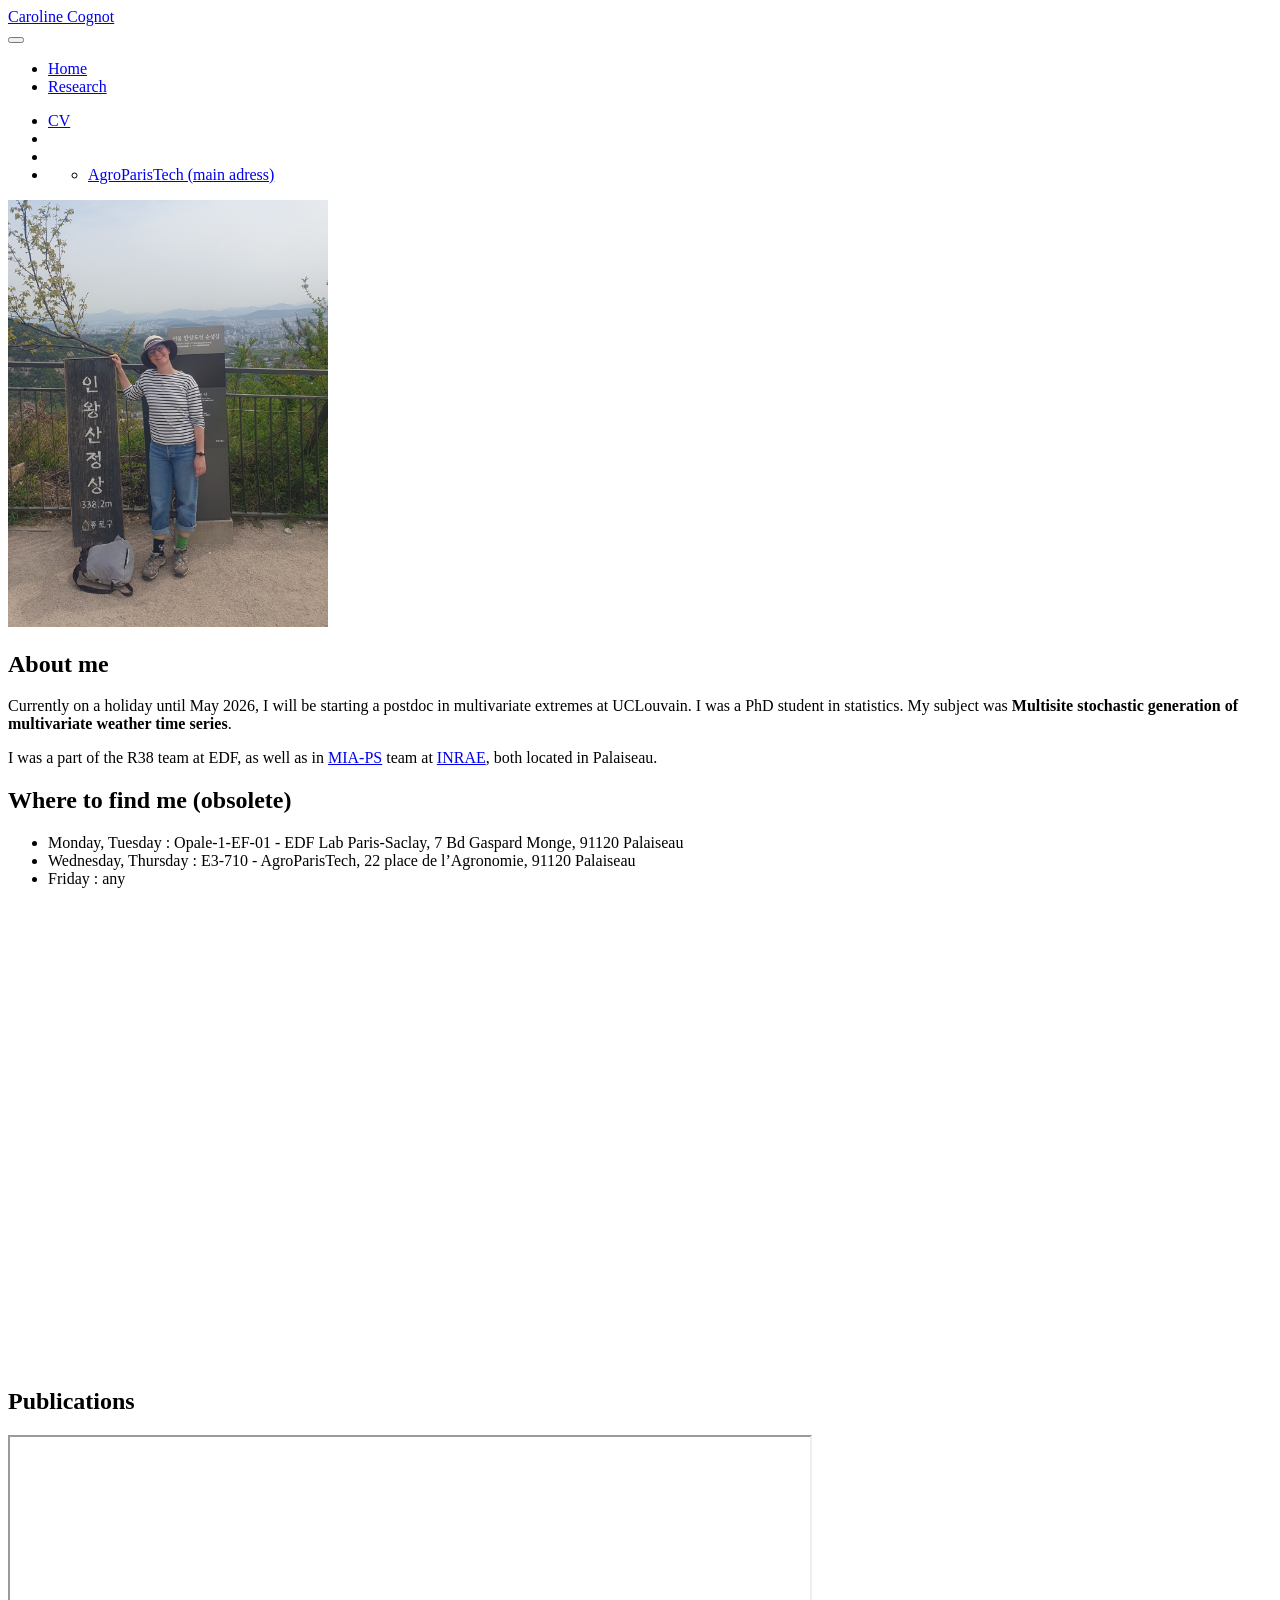
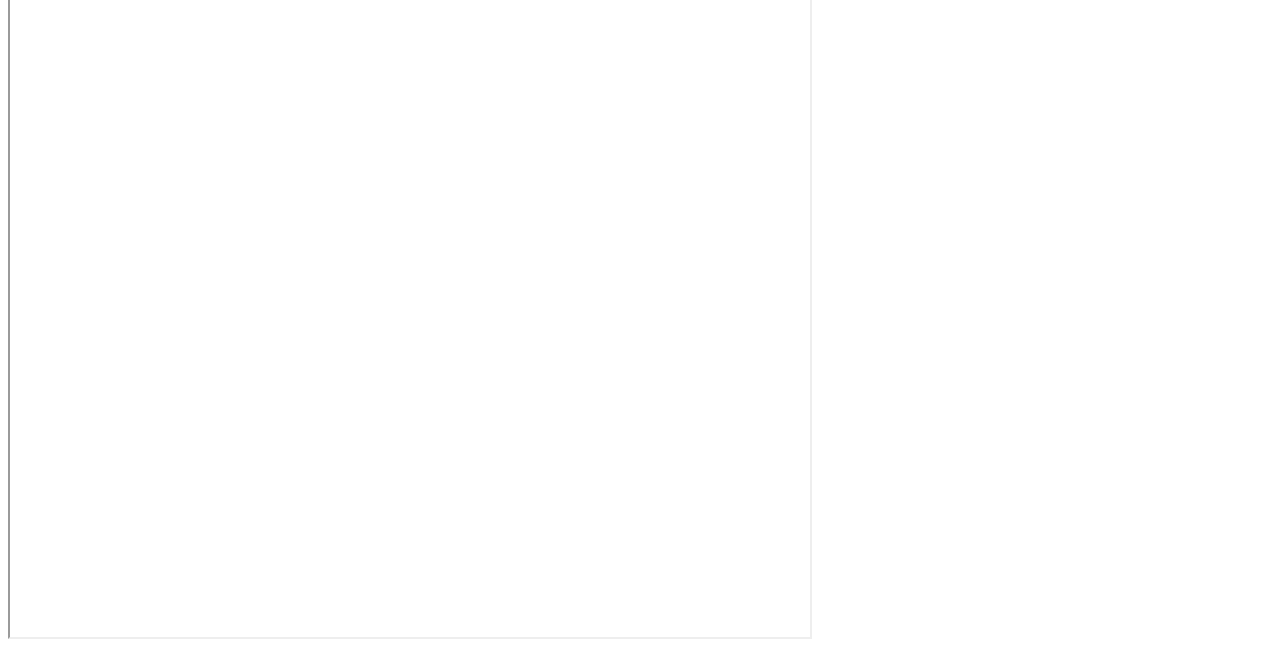
==== docs/index.html @ b088df70 "modif" ====
<!DOCTYPE html>
<html xmlns="http://www.w3.org/1999/xhtml" lang="en" xml:lang="en"><head>

<meta charset="utf-8">
<meta name="generator" content="quarto-1.7.33">
<meta name="google-site-verification" content="lfUF6rqq2snodnu4dtNjj6enfT_br6kmfORNQqDY_h0" />

<meta name="viewport" content="width=device-width, initial-scale=1.0, user-scalable=yes">


<title>Caroline Cognot</title>
<style>
code{white-space: pre-wrap;}
span.smallcaps{font-variant: small-caps;}
div.columns{display: flex; gap: min(4vw, 1.5em);}
div.column{flex: auto; overflow-x: auto;}
div.hanging-indent{margin-left: 1.5em; text-indent: -1.5em;}
ul.task-list{list-style: none;}
ul.task-list li input[type="checkbox"] {
  width: 0.8em;
  margin: 0 0.8em 0.2em -1em; /* quarto-specific, see https://github.com/quarto-dev/quarto-cli/issues/4556 */ 
  vertical-align: middle;
}
</style>


<script src="site_libs/quarto-nav/quarto-nav.js"></script>
<script src="site_libs/quarto-nav/headroom.min.js"></script>
<script src="site_libs/clipboard/clipboard.min.js"></script>
<script src="site_libs/quarto-search/autocomplete.umd.js"></script>
<script src="site_libs/quarto-search/fuse.min.js"></script>
<script src="site_libs/quarto-search/quarto-search.js"></script>
<meta name="quarto:offset" content="./">
<link href="./assets/chicken_1.png" rel="icon" type="image/png">
<script src="site_libs/quarto-html/quarto.js" type="module"></script>
<script src="site_libs/quarto-html/tabsets/tabsets.js" type="module"></script>
<script src="site_libs/quarto-html/popper.min.js"></script>
<script src="site_libs/quarto-html/tippy.umd.min.js"></script>
<link href="site_libs/quarto-html/tippy.css" rel="stylesheet">
<link href="site_libs/quarto-html/quarto-syntax-highlighting-ea385d0e468b0dd5ea5bf0780b1290d9.css" rel="stylesheet" id="quarto-text-highlighting-styles">
<script src="site_libs/bootstrap/bootstrap.min.js"></script>
<link href="site_libs/bootstrap/bootstrap-icons.css" rel="stylesheet">
<link href="site_libs/bootstrap/bootstrap-58fa197ab505d263d99105a7e13822ed.min.css" rel="stylesheet" append-hash="true" id="quarto-bootstrap" data-mode="light">
<script id="quarto-search-options" type="application/json">{
  "location": "navbar",
  "copy-button": false,
  "collapse-after": 3,
  "panel-placement": "end",
  "type": "overlay",
  "limit": 50,
  "keyboard-shortcut": [
    "f",
    "/",
    "s"
  ],
  "show-item-context": false,
  "language": {
    "search-no-results-text": "No results",
    "search-matching-documents-text": "matching documents",
    "search-copy-link-title": "Copy link to search",
    "search-hide-matches-text": "Hide additional matches",
    "search-more-match-text": "more match in this document",
    "search-more-matches-text": "more matches in this document",
    "search-clear-button-title": "Clear",
    "search-text-placeholder": "",
    "search-detached-cancel-button-title": "Cancel",
    "search-submit-button-title": "Submit",
    "search-label": "Search"
  }
}</script>
<link href="site_libs/htmltools-fill-0.5.8.1/fill.css" rel="stylesheet">
<script src="site_libs/htmlwidgets-1.6.4/htmlwidgets.js"></script>
<script src="site_libs/jquery-3.6.0/jquery-3.6.0.min.js"></script>
<link href="site_libs/leaflet-1.3.1/leaflet.css" rel="stylesheet">
<script src="site_libs/leaflet-1.3.1/leaflet.js"></script>
<link href="site_libs/leafletfix-1.0.0/leafletfix.css" rel="stylesheet">
<script src="site_libs/proj4-2.6.2/proj4.min.js"></script>
<script src="site_libs/Proj4Leaflet-1.0.1/proj4leaflet.js"></script>
<link href="site_libs/rstudio_leaflet-1.3.1/rstudio_leaflet.css" rel="stylesheet">
<script src="site_libs/leaflet-binding-2.2.2/leaflet.js"></script>


</head>

<body class="nav-fixed fullcontent quarto-light">

<div id="quarto-search-results"></div>
  <header id="quarto-header" class="headroom fixed-top">
    <nav class="navbar navbar-expand-lg " data-bs-theme="dark">
      <div class="navbar-container container-fluid">
      <div class="navbar-brand-container mx-auto">
    <a class="navbar-brand" href="./index.html">
    <span class="navbar-title">Caroline Cognot</span>
    </a>
  </div>
            <div id="quarto-search" class="" title="Search"></div>
          <button class="navbar-toggler" type="button" data-bs-toggle="collapse" data-bs-target="#navbarCollapse" aria-controls="navbarCollapse" role="menu" aria-expanded="false" aria-label="Toggle navigation" onclick="if (window.quartoToggleHeadroom) { window.quartoToggleHeadroom(); }">
  <span class="navbar-toggler-icon"></span>
</button>
          <div class="collapse navbar-collapse" id="navbarCollapse">
            <ul class="navbar-nav navbar-nav-scroll me-auto">
  <li class="nav-item">
    <a class="nav-link active" href="./index.html" aria-current="page"> 
<span class="menu-text">Home</span></a>
  </li>  
  <li class="nav-item">
    <a class="nav-link" href="./blog.html"> 
<span class="menu-text">Research</span></a>
  </li>  
</ul>
            <ul class="navbar-nav navbar-nav-scroll ms-auto">
  <li class="nav-item">
    <a class="nav-link" href="./assets/CV_fev26.pdf" target="_blank"> <i class="bi bi-file-earmark-pdf" role="img">
</i> 
<span class="menu-text">CV</span></a>
  </li>  
  <li class="nav-item compact">
    <a class="nav-link" href="https://github.com/caroline-cognot" target="_blank"> <i class="bi bi-github" role="img">
</i> 
<span class="menu-text"></span></a>
  </li>  
  <li class="nav-item compact">
    <a class="nav-link" href="https://www.linkedin.com/in/caroline-cognot-591969196/" target="_blank"> <i class="bi bi-linkedin" role="img">
</i> 
<span class="menu-text"></span></a>
  </li>  
  <li class="nav-item dropdown ">
    <a class="nav-link dropdown-toggle" href="#" id="nav-menu-bi-envelope" role="link" data-bs-toggle="dropdown" aria-expanded="false">
      <i class="bi bi-envelope" role="img">
</i> 
 <span class="menu-text"></span>
    </a>
    <ul class="dropdown-menu dropdown-menu-end" aria-labelledby="nav-menu-bi-envelope">    
        <li>
    <a class="dropdown-item" href="mailto:caroline.cognot@agroparistech.fr">
 <span class="dropdown-text">AgroParisTech (main adress)</span></a>
  </li>  
    </ul>
  </li>
</ul>
          </div> <!-- /navcollapse -->
            <div class="quarto-navbar-tools">
</div>
      </div> <!-- /container-fluid -->
    </nav>
</header>
<!-- content -->
<div id="quarto-content" class="quarto-container page-columns page-rows-contents page-layout-article page-navbar">
<!-- sidebar -->
<!-- margin-sidebar -->
    
<!-- main -->
<div class="quarto-about-marquee">
  <div class="about-image-container">
    <img src="images/picturecaroline.jpg" class="about-image
  rectangle " style="width: 20em;">
  </div>
  <div class="about-contents">
    <header id="title-block-header" class="quarto-title-block"></header> <main class="content" id="quarto-document-content">
<section id="about-me" class="level2">
<h2 data-anchor-id="about-me">About me</h2>
<p>Currently on a holiday until May 2026, I will be starting a postdoc in multivariate extremes at UCLouvain. I was a PhD student in statistics. My subject was <strong>Multisite stochastic generation of multivariate weather time series</strong>.</p>
<p>I was a part of the R38 team at EDF, as well as in <a href="https://mia-ps.inrae.fr/">MIA-PS</a> team at <a href="https://www.inrae.fr/en">INRAE</a>, both located in Palaiseau.</p>
</section>
<section id="where-to-find-me-obsolete" class="level2">
<h2 data-anchor-id="where-to-find-me-obsolete">Where to find me (obsolete)</h2>
<ul>
<li>Monday, Tuesday : Opale-1-EF-01 - EDF Lab Paris-Saclay, 7 Bd Gaspard Monge, 91120 Palaiseau</li>
<li>Wednesday, Thursday : E3-710 - AgroParisTech, 22 place de l’Agronomie, 91120 Palaiseau</li>
<li>Friday : any</li>
</ul>
<div class="cell">
<div class="cell-output-display">
<div class="leaflet html-widget html-fill-item" id="htmlwidget-157e7f850404b2695aa1" style="width:100%;height:464px;"></div>
<script type="application/json" data-for="htmlwidget-157e7f850404b2695aa1">{"x":{"options":{"crs":{"crsClass":"L.CRS.EPSG3857","code":null,"proj4def":null,"projectedBounds":null,"options":{}}},"calls":[{"method":"addTiles","args":["https://{s}.tile.openstreetmap.org/{z}/{x}/{y}.png",null,null,{"minZoom":0,"maxZoom":18,"tileSize":256,"subdomains":"abc","errorTileUrl":"","tms":false,"noWrap":false,"zoomOffset":0,"zoomReverse":false,"opacity":1,"zIndex":1,"detectRetina":false,"attribution":"&copy; <a href=\"https://openstreetmap.org/copyright/\">OpenStreetMap<\/a>,  <a href=\"https://opendatacommons.org/licenses/odbl/\">ODbL<\/a>"}]},{"method":"addMarkers","args":[[48.715108,48.717186],[2.193015,2.197009],null,null,null,{"interactive":true,"draggable":false,"keyboard":true,"title":"","alt":"","zIndexOffset":0,"opacity":1,"riseOnHover":false,"riseOffset":250},null,null,null,null,null,{"interactive":false,"permanent":false,"direction":"auto","opacity":1,"offset":[0,0],"textsize":"10px","textOnly":false,"className":"","sticky":true},null]}],"limits":{"lat":[48.715108,48.717186],"lng":[2.193015,2.197009]}},"evals":[],"jsHooks":[]}</script>
</div>
</div>
</section>
<section id="publications" class="level2">
<h2 data-anchor-id="publications">Publications</h2>
<p><iframe width="800" height="800" name="iframe-field_my_publications-572" id="iframe-field_my_publications-572" title="Publications" allow="accelerometer;autoplay;camera;encrypted-media;geolocation;gyroscope;microphone;payment;picture-in-picture" src="https://haltools.archives-ouvertes.fr/Public/afficheRequetePubli.php?auteur_exp=Caroline%2C+Cognot&amp;CB_auteur=oui&amp;CB_titre=oui&amp;CB_identifiant=oui&amp;CB_article=oui&amp;CB_DOI=oui&amp;CB_pubmedId=oui&amp;CB_resume=oui&amp;CB_Resume_court=oui&amp;CB_typdoc=oui&amp;CB_audience=oui&amp;langue=Anglais&amp;tri_exp=annee_publi&amp;tri_exp2=typdoc&amp;tri_exp3=date_publi&amp;ordre_aff=TA&amp;CB_rubriqueDiv=oui&amp;Fen=Aff&amp;css=https://mia-ps.inrae.fr/sites/default/files/documents/publications/css/VisuRubriqueEncadre.css"> Your browser does not support iframes, but you can visit <a href="https://haltools.archives-ouvertes.fr/Public/afficheRequetePubli.php?auteur_exp=Caroline%2C+Cognot&amp;CB_auteur=oui&amp;CB_titre=oui&amp;CB_identifiant=oui&amp;CB_article=oui&amp;CB_DOI=oui&amp;CB_pubmedId=oui&amp;CB_resume=oui&amp;CB_Resume_court=oui&amp;CB_typdoc=oui&amp;CB_audience=oui&amp;langue=Anglais&amp;tri_exp=annee_publi&amp;tri_exp2=typdoc&amp;tri_exp3=date_publi&amp;ordre_aff=TA&amp;CB_rubriqueDiv=oui&amp;Fen=Aff&amp;css=https://mia-ps.inrae.fr/sites/default/files/documents/publications/css/VisuRubriqueEncadre.css">Publications</a> </iframe></p>


</section>
</main> 
  </div>
</div>
 <!-- /main -->
<script id="quarto-html-after-body" type="application/javascript">
  window.document.addEventListener("DOMContentLoaded", function (event) {
    const isCodeAnnotation = (el) => {
      for (const clz of el.classList) {
        if (clz.startsWith('code-annotation-')) {                     
          return true;
        }
      }
      return false;
    }
    const onCopySuccess = function(e) {
      // button target
      const button = e.trigger;
      // don't keep focus
      button.blur();
      // flash "checked"
      button.classList.add('code-copy-button-checked');
      var currentTitle = button.getAttribute("title");
      button.setAttribute("title", "Copied!");
      let tooltip;
      if (window.bootstrap) {
        button.setAttribute("data-bs-toggle", "tooltip");
        button.setAttribute("data-bs-placement", "left");
        button.setAttribute("data-bs-title", "Copied!");
        tooltip = new bootstrap.Tooltip(button, 
          { trigger: "manual", 
            customClass: "code-copy-button-tooltip",
            offset: [0, -8]});
        tooltip.show();    
      }
      setTimeout(function() {
        if (tooltip) {
          tooltip.hide();
          button.removeAttribute("data-bs-title");
          button.removeAttribute("data-bs-toggle");
          button.removeAttribute("data-bs-placement");
        }
        button.setAttribute("title", currentTitle);
        button.classList.remove('code-copy-button-checked');
      }, 1000);
      // clear code selection
      e.clearSelection();
    }
    const getTextToCopy = function(trigger) {
        const codeEl = trigger.previousElementSibling.cloneNode(true);
        for (const childEl of codeEl.children) {
          if (isCodeAnnotation(childEl)) {
            childEl.remove();
          }
        }
        return codeEl.innerText;
    }
    const clipboard = new window.ClipboardJS('.code-copy-button:not([data-in-quarto-modal])', {
      text: getTextToCopy
    });
    clipboard.on('success', onCopySuccess);
    if (window.document.getElementById('quarto-embedded-source-code-modal')) {
      const clipboardModal = new window.ClipboardJS('.code-copy-button[data-in-quarto-modal]', {
        text: getTextToCopy,
        container: window.document.getElementById('quarto-embedded-source-code-modal')
      });
      clipboardModal.on('success', onCopySuccess);
    }
      var localhostRegex = new RegExp(/^(?:http|https):\/\/localhost\:?[0-9]*\//);
      var mailtoRegex = new RegExp(/^mailto:/);
        var filterRegex = new RegExp('/' + window.location.host + '/');
      var isInternal = (href) => {
          return filterRegex.test(href) || localhostRegex.test(href) || mailtoRegex.test(href);
      }
      // Inspect non-navigation links and adorn them if external
     var links = window.document.querySelectorAll('a[href]:not(.nav-link):not(.navbar-brand):not(.toc-action):not(.sidebar-link):not(.sidebar-item-toggle):not(.pagination-link):not(.no-external):not([aria-hidden]):not(.dropdown-item):not(.quarto-navigation-tool):not(.about-link)');
      for (var i=0; i<links.length; i++) {
        const link = links[i];
        if (!isInternal(link.href)) {
          // undo the damage that might have been done by quarto-nav.js in the case of
          // links that we want to consider external
          if (link.dataset.originalHref !== undefined) {
            link.href = link.dataset.originalHref;
          }
        }
      }
    function tippyHover(el, contentFn, onTriggerFn, onUntriggerFn) {
      const config = {
        allowHTML: true,
        maxWidth: 500,
        delay: 100,
        arrow: false,
        appendTo: function(el) {
            return el.parentElement;
        },
        interactive: true,
        interactiveBorder: 10,
        theme: 'quarto',
        placement: 'bottom-start',
      };
      if (contentFn) {
        config.content = contentFn;
      }
      if (onTriggerFn) {
        config.onTrigger = onTriggerFn;
      }
      if (onUntriggerFn) {
        config.onUntrigger = onUntriggerFn;
      }
      window.tippy(el, config); 
    }
    const noterefs = window.document.querySelectorAll('a[role="doc-noteref"]');
    for (var i=0; i<noterefs.length; i++) {
      const ref = noterefs[i];
      tippyHover(ref, function() {
        // use id or data attribute instead here
        let href = ref.getAttribute('data-footnote-href') || ref.getAttribute('href');
        try { href = new URL(href).hash; } catch {}
        const id = href.replace(/^#\/?/, "");
        const note = window.document.getElementById(id);
        if (note) {
          return note.innerHTML;
        } else {
          return "";
        }
      });
    }
    const xrefs = window.document.querySelectorAll('a.quarto-xref');
    const processXRef = (id, note) => {
      // Strip column container classes
      const stripColumnClz = (el) => {
        el.classList.remove("page-full", "page-columns");
        if (el.children) {
          for (const child of el.children) {
            stripColumnClz(child);
          }
        }
      }
      stripColumnClz(note)
      if (id === null || id.startsWith('sec-')) {
        // Special case sections, only their first couple elements
        const container = document.createElement("div");
        if (note.children && note.children.length > 2) {
          container.appendChild(note.children[0].cloneNode(true));
          for (let i = 1; i < note.children.length; i++) {
            const child = note.children[i];
            if (child.tagName === "P" && child.innerText === "") {
              continue;
            } else {
              container.appendChild(child.cloneNode(true));
              break;
            }
          }
          if (window.Quarto?.typesetMath) {
            window.Quarto.typesetMath(container);
          }
          return container.innerHTML
        } else {
          if (window.Quarto?.typesetMath) {
            window.Quarto.typesetMath(note);
          }
          return note.innerHTML;
        }
      } else {
        // Remove any anchor links if they are present
        const anchorLink = note.querySelector('a.anchorjs-link');
        if (anchorLink) {
          anchorLink.remove();
        }
        if (window.Quarto?.typesetMath) {
          window.Quarto.typesetMath(note);
        }
        if (note.classList.contains("callout")) {
          return note.outerHTML;
        } else {
          return note.innerHTML;
        }
      }
    }
    for (var i=0; i<xrefs.length; i++) {
      const xref = xrefs[i];
      tippyHover(xref, undefined, function(instance) {
        instance.disable();
        let url = xref.getAttribute('href');
        let hash = undefined; 
        if (url.startsWith('#')) {
          hash = url;
        } else {
          try { hash = new URL(url).hash; } catch {}
        }
        if (hash) {
          const id = hash.replace(/^#\/?/, "");
          const note = window.document.getElementById(id);
          if (note !== null) {
            try {
              const html = processXRef(id, note.cloneNode(true));
              instance.setContent(html);
            } finally {
              instance.enable();
              instance.show();
            }
          } else {
            // See if we can fetch this
            fetch(url.split('#')[0])
            .then(res => res.text())
            .then(html => {
              const parser = new DOMParser();
              const htmlDoc = parser.parseFromString(html, "text/html");
              const note = htmlDoc.getElementById(id);
              if (note !== null) {
                const html = processXRef(id, note);
                instance.setContent(html);
              } 
            }).finally(() => {
              instance.enable();
              instance.show();
            });
          }
        } else {
          // See if we can fetch a full url (with no hash to target)
          // This is a special case and we should probably do some content thinning / targeting
          fetch(url)
          .then(res => res.text())
          .then(html => {
            const parser = new DOMParser();
            const htmlDoc = parser.parseFromString(html, "text/html");
            const note = htmlDoc.querySelector('main.content');
            if (note !== null) {
              // This should only happen for chapter cross references
              // (since there is no id in the URL)
              // remove the first header
              if (note.children.length > 0 && note.children[0].tagName === "HEADER") {
                note.children[0].remove();
              }
              const html = processXRef(null, note);
              instance.setContent(html);
            } 
          }).finally(() => {
            instance.enable();
            instance.show();
          });
        }
      }, function(instance) {
      });
    }
        let selectedAnnoteEl;
        const selectorForAnnotation = ( cell, annotation) => {
          let cellAttr = 'data-code-cell="' + cell + '"';
          let lineAttr = 'data-code-annotation="' +  annotation + '"';
          const selector = 'span[' + cellAttr + '][' + lineAttr + ']';
          return selector;
        }
        const selectCodeLines = (annoteEl) => {
          const doc = window.document;
          const targetCell = annoteEl.getAttribute("data-target-cell");
          const targetAnnotation = annoteEl.getAttribute("data-target-annotation");
          const annoteSpan = window.document.querySelector(selectorForAnnotation(targetCell, targetAnnotation));
          const lines = annoteSpan.getAttribute("data-code-lines").split(",");
          const lineIds = lines.map((line) => {
            return targetCell + "-" + line;
          })
          let top = null;
          let height = null;
          let parent = null;
          if (lineIds.length > 0) {
              //compute the position of the single el (top and bottom and make a div)
              const el = window.document.getElementById(lineIds[0]);
              top = el.offsetTop;
              height = el.offsetHeight;
              parent = el.parentElement.parentElement;
            if (lineIds.length > 1) {
              const lastEl = window.document.getElementById(lineIds[lineIds.length - 1]);
              const bottom = lastEl.offsetTop + lastEl.offsetHeight;
              height = bottom - top;
            }
            if (top !== null && height !== null && parent !== null) {
              // cook up a div (if necessary) and position it 
              let div = window.document.getElementById("code-annotation-line-highlight");
              if (div === null) {
                div = window.document.createElement("div");
                div.setAttribute("id", "code-annotation-line-highlight");
                div.style.position = 'absolute';
                parent.appendChild(div);
              }
              div.style.top = top - 2 + "px";
              div.style.height = height + 4 + "px";
              div.style.left = 0;
              let gutterDiv = window.document.getElementById("code-annotation-line-highlight-gutter");
              if (gutterDiv === null) {
                gutterDiv = window.document.createElement("div");
                gutterDiv.setAttribute("id", "code-annotation-line-highlight-gutter");
                gutterDiv.style.position = 'absolute';
                const codeCell = window.document.getElementById(targetCell);
                const gutter = codeCell.querySelector('.code-annotation-gutter');
                gutter.appendChild(gutterDiv);
              }
              gutterDiv.style.top = top - 2 + "px";
              gutterDiv.style.height = height + 4 + "px";
            }
            selectedAnnoteEl = annoteEl;
          }
        };
        const unselectCodeLines = () => {
          const elementsIds = ["code-annotation-line-highlight", "code-annotation-line-highlight-gutter"];
          elementsIds.forEach((elId) => {
            const div = window.document.getElementById(elId);
            if (div) {
              div.remove();
            }
          });
          selectedAnnoteEl = undefined;
        };
          // Handle positioning of the toggle
      window.addEventListener(
        "resize",
        throttle(() => {
          elRect = undefined;
          if (selectedAnnoteEl) {
            selectCodeLines(selectedAnnoteEl);
          }
        }, 10)
      );
      function throttle(fn, ms) {
      let throttle = false;
      let timer;
        return (...args) => {
          if(!throttle) { // first call gets through
              fn.apply(this, args);
              throttle = true;
          } else { // all the others get throttled
              if(timer) clearTimeout(timer); // cancel #2
              timer = setTimeout(() => {
                fn.apply(this, args);
                timer = throttle = false;
              }, ms);
          }
        };
      }
        // Attach click handler to the DT
        const annoteDls = window.document.querySelectorAll('dt[data-target-cell]');
        for (const annoteDlNode of annoteDls) {
          annoteDlNode.addEventListener('click', (event) => {
            const clickedEl = event.target;
            if (clickedEl !== selectedAnnoteEl) {
              unselectCodeLines();
              const activeEl = window.document.querySelector('dt[data-target-cell].code-annotation-active');
              if (activeEl) {
                activeEl.classList.remove('code-annotation-active');
              }
              selectCodeLines(clickedEl);
              clickedEl.classList.add('code-annotation-active');
            } else {
              // Unselect the line
              unselectCodeLines();
              clickedEl.classList.remove('code-annotation-active');
            }
          });
        }
    const findCites = (el) => {
      const parentEl = el.parentElement;
      if (parentEl) {
        const cites = parentEl.dataset.cites;
        if (cites) {
          return {
            el,
            cites: cites.split(' ')
          };
        } else {
          return findCites(el.parentElement)
        }
      } else {
        return undefined;
      }
    };
    var bibliorefs = window.document.querySelectorAll('a[role="doc-biblioref"]');
    for (var i=0; i<bibliorefs.length; i++) {
      const ref = bibliorefs[i];
      const citeInfo = findCites(ref);
      if (citeInfo) {
        tippyHover(citeInfo.el, function() {
          var popup = window.document.createElement('div');
          citeInfo.cites.forEach(function(cite) {
            var citeDiv = window.document.createElement('div');
            citeDiv.classList.add('hanging-indent');
            citeDiv.classList.add('csl-entry');
            var biblioDiv = window.document.getElementById('ref-' + cite);
            if (biblioDiv) {
              citeDiv.innerHTML = biblioDiv.innerHTML;
            }
            popup.appendChild(citeDiv);
          });
          return popup.innerHTML;
        });
      }
    }
  });
  </script>
</div> <!-- /content -->




</body></html>
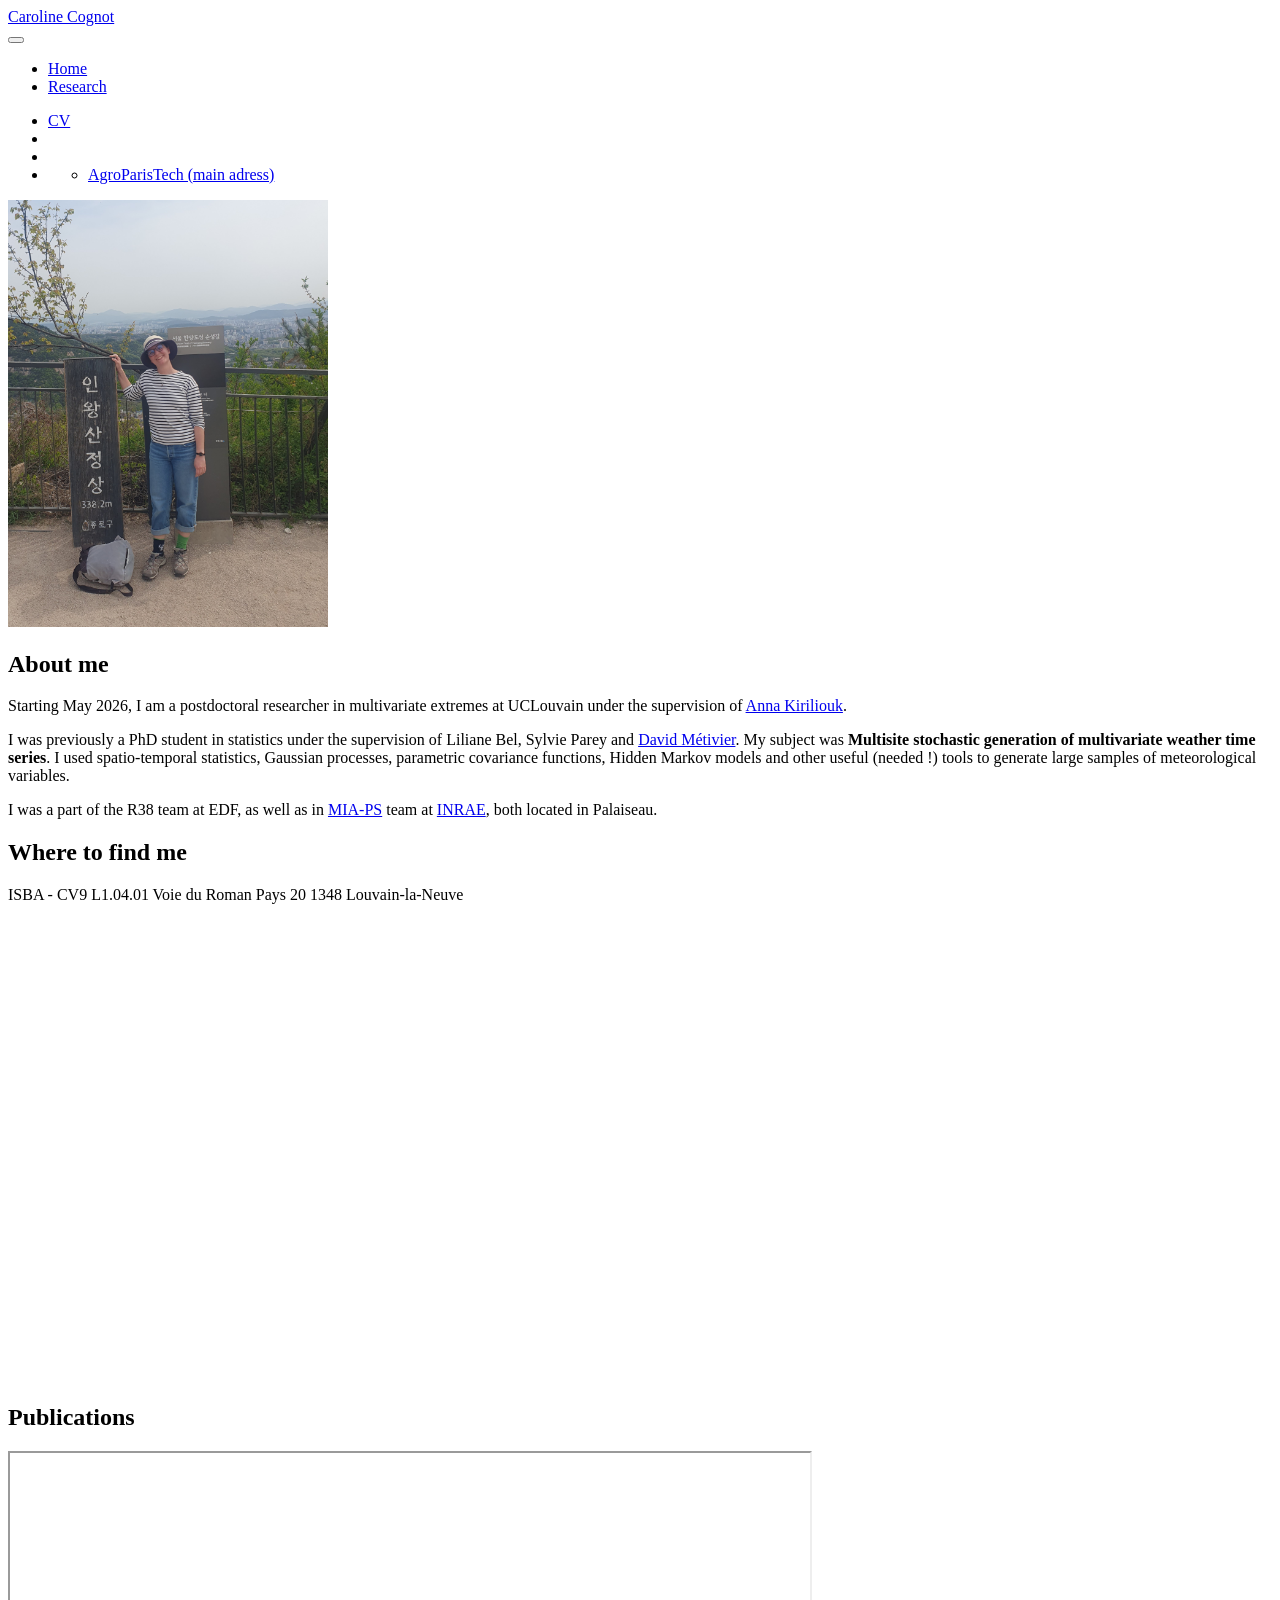
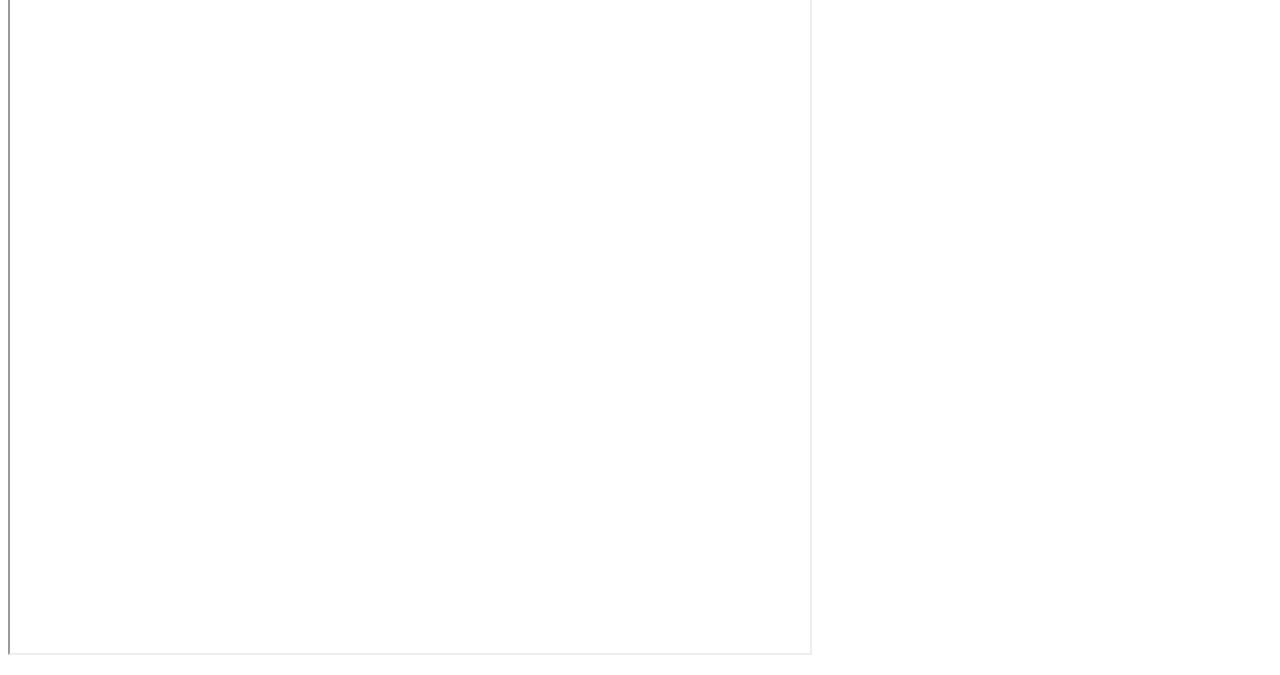
==== commit 360bb74c: "update" ====
--- a/docs/index.html
+++ b/docs/index.html
@@ -3,10 +3,10 @@
 
 <meta charset="utf-8">
 <meta name="generator" content="quarto-1.7.33">
+
+<meta name="viewport" content="width=device-width, initial-scale=1.0, user-scalable=yes">
+
 <meta name="google-site-verification" content="lfUF6rqq2snodnu4dtNjj6enfT_br6kmfORNQqDY_h0" />
-
-<meta name="viewport" content="width=device-width, initial-scale=1.0, user-scalable=yes">
-
 
 <title>Caroline Cognot</title>
 <style>
@@ -159,20 +159,17 @@
     <header id="title-block-header" class="quarto-title-block"></header> <main class="content" id="quarto-document-content">
 <section id="about-me" class="level2">
 <h2 data-anchor-id="about-me">About me</h2>
-<p>Currently on a holiday until May 2026, I will be starting a postdoc in multivariate extremes at UCLouvain. I was a PhD student in statistics. My subject was <strong>Multisite stochastic generation of multivariate weather time series</strong>.</p>
+<p>Starting May 2026, I am a postdoctoral researcher in multivariate extremes at UCLouvain under the supervision of <a href="https://akiriliouk.github.io/">Anna Kiriliouk</a>.</p>
+<p>I was previously a PhD student in statistics under the supervision of Liliane Bel, Sylvie Parey and <a href="https://davidmetivier.mistea.inrae.fr/">David Métivier</a>. My subject was <strong>Multisite stochastic generation of multivariate weather time series</strong>. I used spatio-temporal statistics, Gaussian processes, parametric covariance functions, Hidden Markov models and other useful (needed !) tools to generate large samples of meteorological variables.</p>
 <p>I was a part of the R38 team at EDF, as well as in <a href="https://mia-ps.inrae.fr/">MIA-PS</a> team at <a href="https://www.inrae.fr/en">INRAE</a>, both located in Palaiseau.</p>
 </section>
-<section id="where-to-find-me-obsolete" class="level2">
-<h2 data-anchor-id="where-to-find-me-obsolete">Where to find me (obsolete)</h2>
-<ul>
-<li>Monday, Tuesday : Opale-1-EF-01 - EDF Lab Paris-Saclay, 7 Bd Gaspard Monge, 91120 Palaiseau</li>
-<li>Wednesday, Thursday : E3-710 - AgroParisTech, 22 place de l’Agronomie, 91120 Palaiseau</li>
-<li>Friday : any</li>
-</ul>
+<section id="where-to-find-me" class="level2">
+<h2 data-anchor-id="where-to-find-me">Where to find me</h2>
+<p>ISBA - CV9 L1.04.01 Voie du Roman Pays 20 1348 Louvain-la-Neuve</p>
 <div class="cell">
 <div class="cell-output-display">
-<div class="leaflet html-widget html-fill-item" id="htmlwidget-157e7f850404b2695aa1" style="width:100%;height:464px;"></div>
-<script type="application/json" data-for="htmlwidget-157e7f850404b2695aa1">{"x":{"options":{"crs":{"crsClass":"L.CRS.EPSG3857","code":null,"proj4def":null,"projectedBounds":null,"options":{}}},"calls":[{"method":"addTiles","args":["https://{s}.tile.openstreetmap.org/{z}/{x}/{y}.png",null,null,{"minZoom":0,"maxZoom":18,"tileSize":256,"subdomains":"abc","errorTileUrl":"","tms":false,"noWrap":false,"zoomOffset":0,"zoomReverse":false,"opacity":1,"zIndex":1,"detectRetina":false,"attribution":"&copy; <a href=\"https://openstreetmap.org/copyright/\">OpenStreetMap<\/a>,  <a href=\"https://opendatacommons.org/licenses/odbl/\">ODbL<\/a>"}]},{"method":"addMarkers","args":[[48.715108,48.717186],[2.193015,2.197009],null,null,null,{"interactive":true,"draggable":false,"keyboard":true,"title":"","alt":"","zIndexOffset":0,"opacity":1,"riseOnHover":false,"riseOffset":250},null,null,null,null,null,{"interactive":false,"permanent":false,"direction":"auto","opacity":1,"offset":[0,0],"textsize":"10px","textOnly":false,"className":"","sticky":true},null]}],"limits":{"lat":[48.715108,48.717186],"lng":[2.193015,2.197009]}},"evals":[],"jsHooks":[]}</script>
+<div class="leaflet html-widget html-fill-item" id="htmlwidget-3782dea8c6214e53f97d" style="width:100%;height:464px;"></div>
+<script type="application/json" data-for="htmlwidget-3782dea8c6214e53f97d">{"x":{"options":{"crs":{"crsClass":"L.CRS.EPSG3857","code":null,"proj4def":null,"projectedBounds":null,"options":{}}},"calls":[{"method":"addTiles","args":["https://{s}.tile.openstreetmap.org/{z}/{x}/{y}.png",null,null,{"minZoom":0,"maxZoom":18,"tileSize":256,"subdomains":"abc","errorTileUrl":"","tms":false,"noWrap":false,"zoomOffset":0,"zoomReverse":false,"opacity":1,"zIndex":1,"detectRetina":false,"attribution":"&copy; <a href=\"https://openstreetmap.org/copyright/\">OpenStreetMap<\/a>,  <a href=\"https://opendatacommons.org/licenses/odbl/\">ODbL<\/a>"}]},{"method":"addMarkers","args":[50.66829,4.61443,null,null,null,{"interactive":true,"draggable":false,"keyboard":true,"title":"","alt":"","zIndexOffset":0,"opacity":1,"riseOnHover":false,"riseOffset":250},null,null,null,null,null,{"interactive":false,"permanent":false,"direction":"auto","opacity":1,"offset":[0,0],"textsize":"10px","textOnly":false,"className":"","sticky":true},null]}],"limits":{"lat":[50.66829,50.66829],"lng":[4.61443,4.61443]}},"evals":[],"jsHooks":[]}</script>
 </div>
 </div>
 </section>
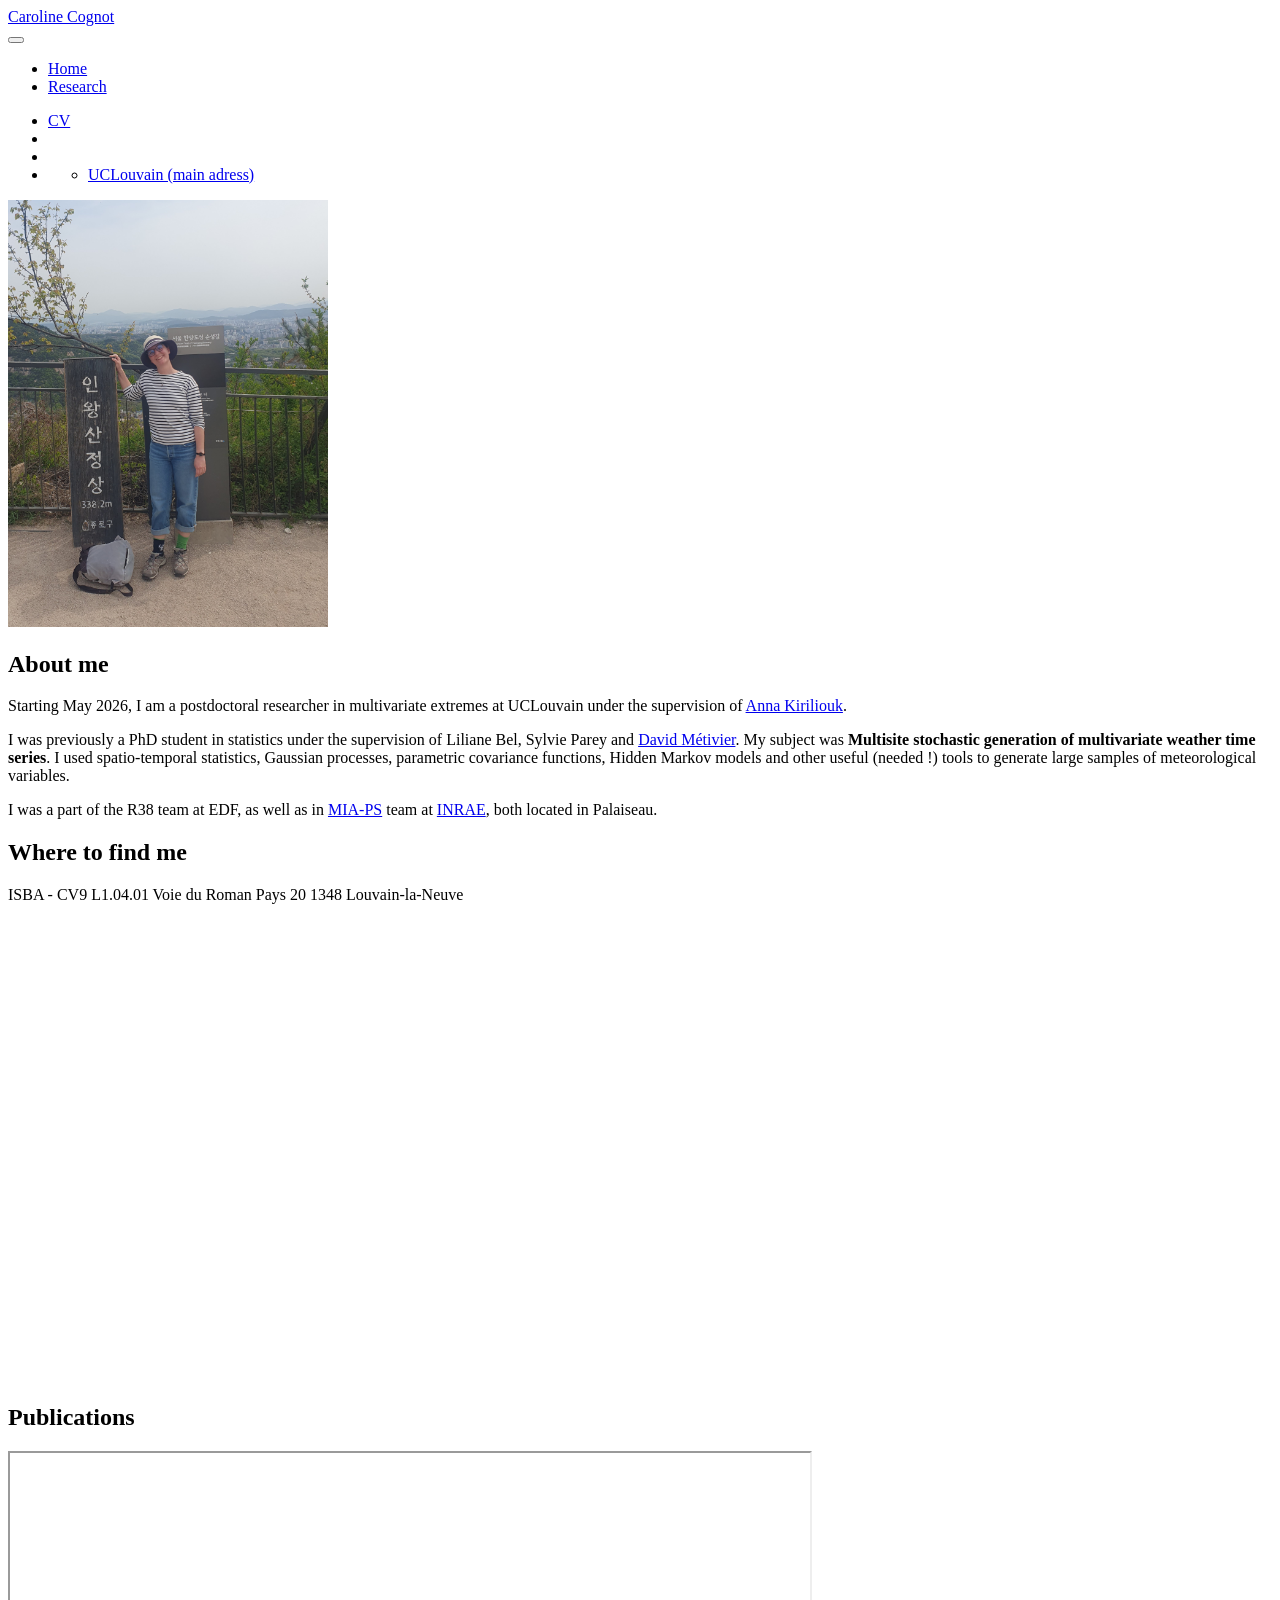
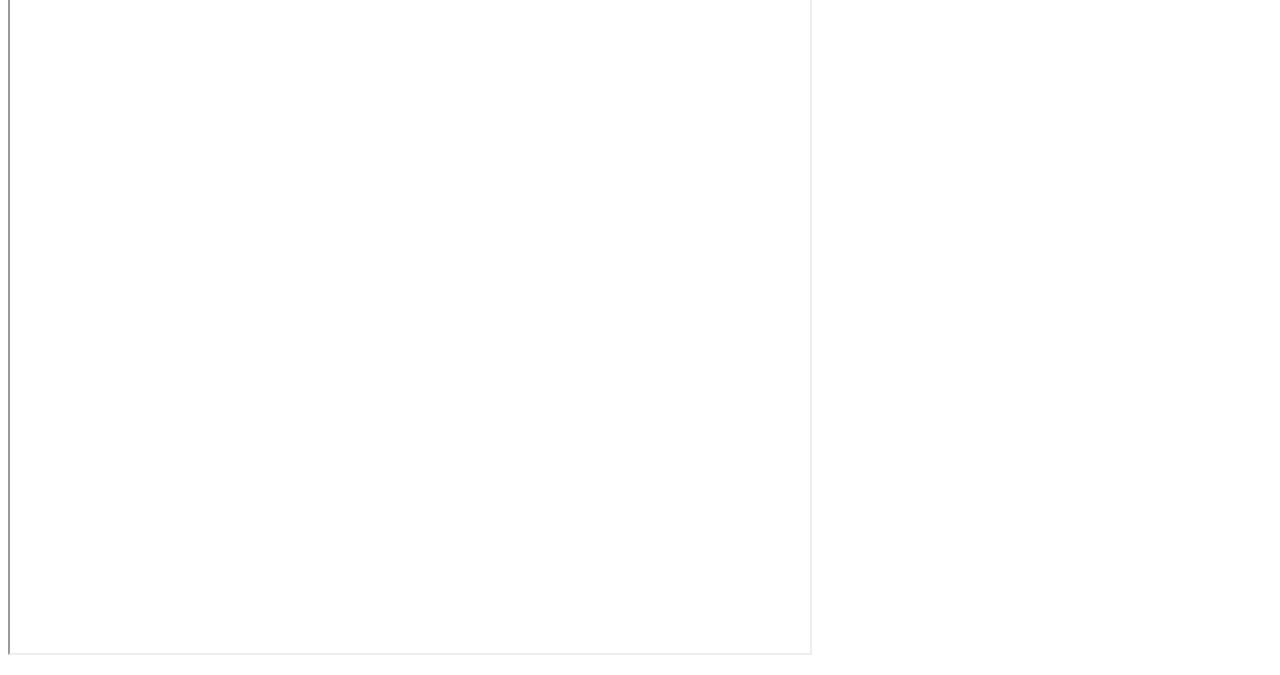
==== commit 051c5ff7: "add email" ====
--- a/docs/index.html
+++ b/docs/index.html
@@ -5,8 +5,8 @@
 <meta name="generator" content="quarto-1.7.33">
 
 <meta name="viewport" content="width=device-width, initial-scale=1.0, user-scalable=yes">
-
 <meta name="google-site-verification" content="lfUF6rqq2snodnu4dtNjj6enfT_br6kmfORNQqDY_h0" />
+
 
 <title>Caroline Cognot</title>
 <style>
@@ -132,8 +132,8 @@
     </a>
     <ul class="dropdown-menu dropdown-menu-end" aria-labelledby="nav-menu-bi-envelope">    
         <li>
-    <a class="dropdown-item" href="mailto:caroline.cognot@agroparistech.fr">
- <span class="dropdown-text">AgroParisTech (main adress)</span></a>
+    <a class="dropdown-item" href="mailto:caroline.cognot@uclouvain.be">
+ <span class="dropdown-text">UCLouvain (main adress)</span></a>
   </li>  
     </ul>
   </li>
@@ -168,8 +168,8 @@
 <p>ISBA - CV9 L1.04.01 Voie du Roman Pays 20 1348 Louvain-la-Neuve</p>
 <div class="cell">
 <div class="cell-output-display">
-<div class="leaflet html-widget html-fill-item" id="htmlwidget-3782dea8c6214e53f97d" style="width:100%;height:464px;"></div>
-<script type="application/json" data-for="htmlwidget-3782dea8c6214e53f97d">{"x":{"options":{"crs":{"crsClass":"L.CRS.EPSG3857","code":null,"proj4def":null,"projectedBounds":null,"options":{}}},"calls":[{"method":"addTiles","args":["https://{s}.tile.openstreetmap.org/{z}/{x}/{y}.png",null,null,{"minZoom":0,"maxZoom":18,"tileSize":256,"subdomains":"abc","errorTileUrl":"","tms":false,"noWrap":false,"zoomOffset":0,"zoomReverse":false,"opacity":1,"zIndex":1,"detectRetina":false,"attribution":"&copy; <a href=\"https://openstreetmap.org/copyright/\">OpenStreetMap<\/a>,  <a href=\"https://opendatacommons.org/licenses/odbl/\">ODbL<\/a>"}]},{"method":"addMarkers","args":[50.66829,4.61443,null,null,null,{"interactive":true,"draggable":false,"keyboard":true,"title":"","alt":"","zIndexOffset":0,"opacity":1,"riseOnHover":false,"riseOffset":250},null,null,null,null,null,{"interactive":false,"permanent":false,"direction":"auto","opacity":1,"offset":[0,0],"textsize":"10px","textOnly":false,"className":"","sticky":true},null]}],"limits":{"lat":[50.66829,50.66829],"lng":[4.61443,4.61443]}},"evals":[],"jsHooks":[]}</script>
+<div class="leaflet html-widget html-fill-item" id="htmlwidget-e3cc042c6fc01e50b959" style="width:100%;height:464px;"></div>
+<script type="application/json" data-for="htmlwidget-e3cc042c6fc01e50b959">{"x":{"options":{"crs":{"crsClass":"L.CRS.EPSG3857","code":null,"proj4def":null,"projectedBounds":null,"options":{}}},"calls":[{"method":"addTiles","args":["https://{s}.tile.openstreetmap.org/{z}/{x}/{y}.png",null,null,{"minZoom":0,"maxZoom":18,"tileSize":256,"subdomains":"abc","errorTileUrl":"","tms":false,"noWrap":false,"zoomOffset":0,"zoomReverse":false,"opacity":1,"zIndex":1,"detectRetina":false,"attribution":"&copy; <a href=\"https://openstreetmap.org/copyright/\">OpenStreetMap<\/a>,  <a href=\"https://opendatacommons.org/licenses/odbl/\">ODbL<\/a>"}]},{"method":"addMarkers","args":[50.66829,4.61443,null,null,null,{"interactive":true,"draggable":false,"keyboard":true,"title":"","alt":"","zIndexOffset":0,"opacity":1,"riseOnHover":false,"riseOffset":250},null,null,null,null,null,{"interactive":false,"permanent":false,"direction":"auto","opacity":1,"offset":[0,0],"textsize":"10px","textOnly":false,"className":"","sticky":true},null]}],"limits":{"lat":[50.66829,50.66829],"lng":[4.61443,4.61443]}},"evals":[],"jsHooks":[]}</script>
 </div>
 </div>
 </section>
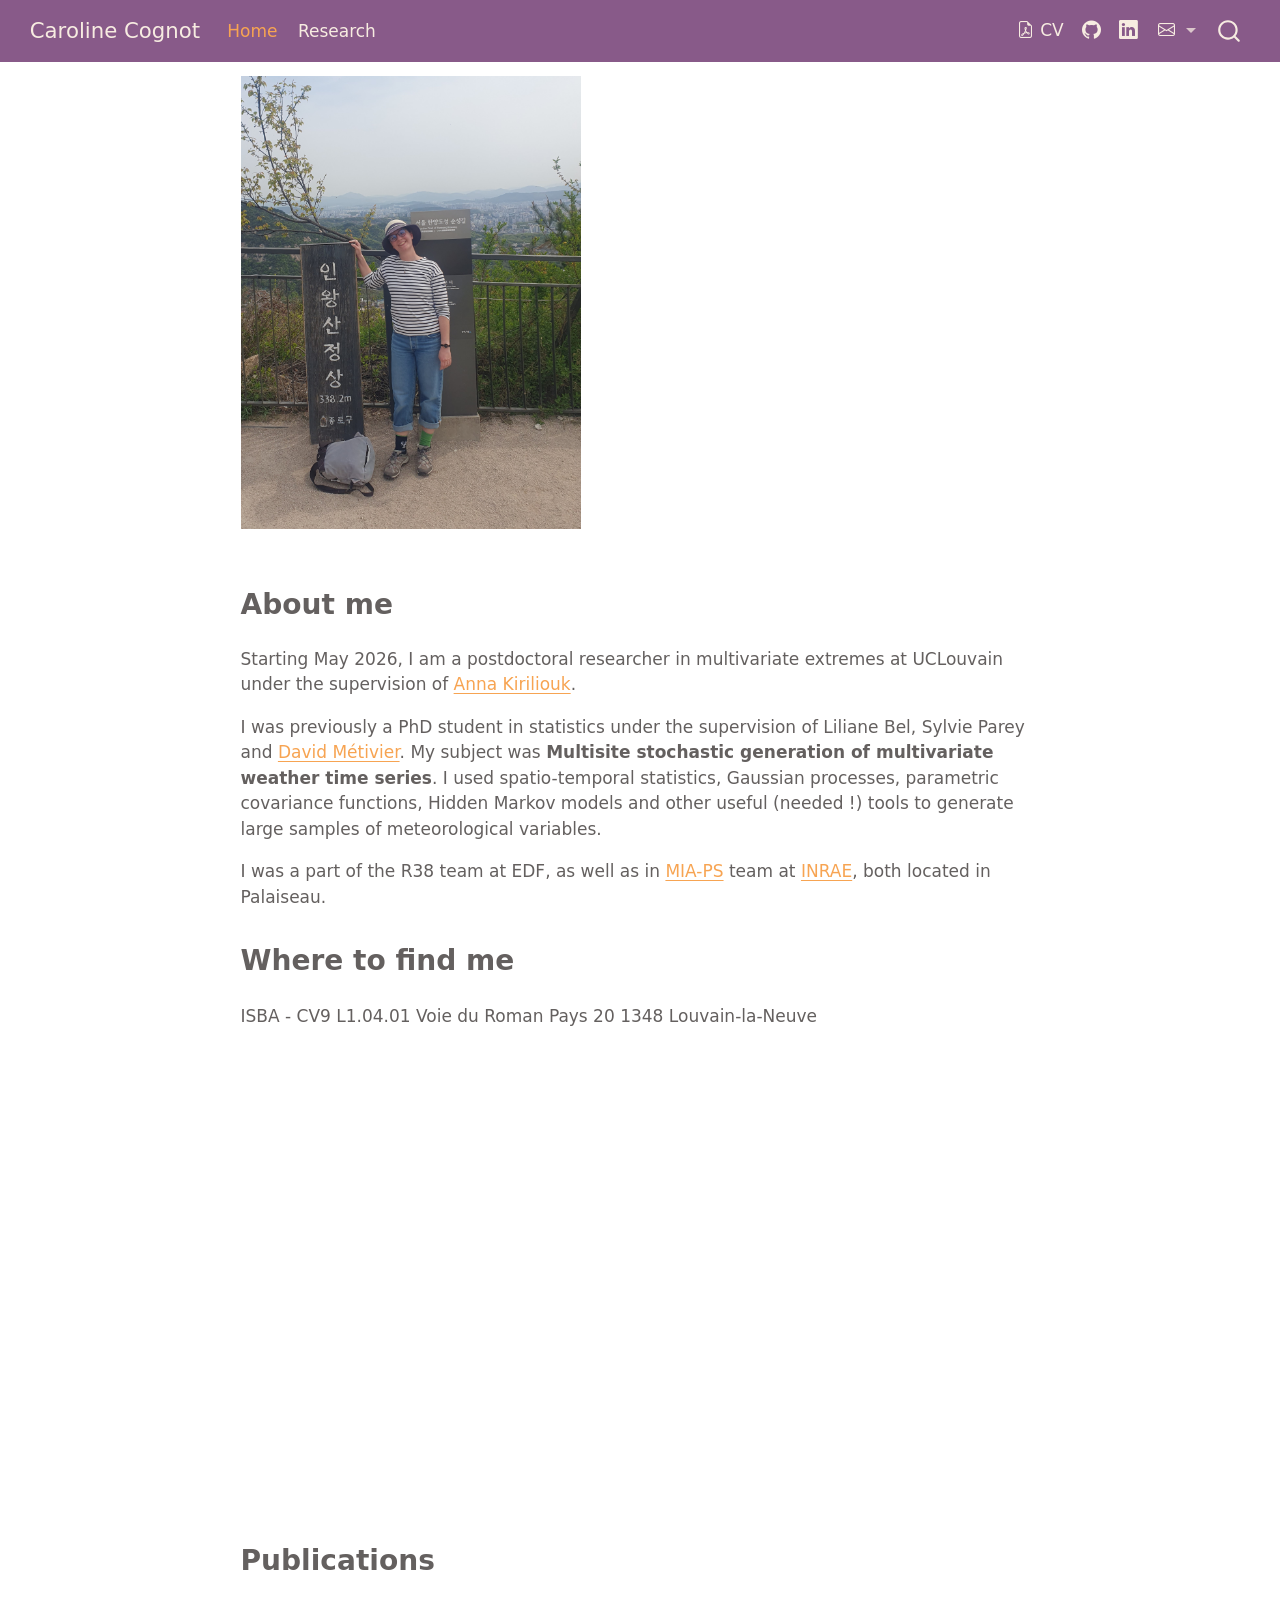
==== commit 5cf0ba1e: "up" ====
--- a/docs/index.html
+++ b/docs/index.html
@@ -2,18 +2,23 @@
 <html xmlns="http://www.w3.org/1999/xhtml" lang="en" xml:lang="en"><head>
 
 <meta charset="utf-8">
-<meta name="generator" content="quarto-1.7.33">
+<meta name="generator" content="quarto-1.10.18">
 
 <meta name="viewport" content="width=device-width, initial-scale=1.0, user-scalable=yes">
+
 <meta name="google-site-verification" content="lfUF6rqq2snodnu4dtNjj6enfT_br6kmfORNQqDY_h0" />
-
-
 <title>Caroline Cognot</title>
 <style>
-code{white-space: pre-wrap;}
+/* Default styles provided by pandoc.
+** See https://pandoc.org/MANUAL.html#variables-for-html for config info.
+*/
 span.smallcaps{font-variant: small-caps;}
-div.columns{display: flex; gap: min(4vw, 1.5em);}
-div.column{flex: auto; overflow-x: auto;}
+div.columns{display: flex; gap: 1.5em;}
+div.column{flex: auto;}
+@media screen {
+div.columns{gap: min(4vw, 1.5em);}
+div.column{overflow-x: auto;}
+}
 div.hanging-indent{margin-left: 1.5em; text-indent: -1.5em;}
 ul.task-list{list-style: none;}
 ul.task-list li input[type="checkbox"] {
@@ -37,10 +42,10 @@
 <script src="site_libs/quarto-html/popper.min.js"></script>
 <script src="site_libs/quarto-html/tippy.umd.min.js"></script>
 <link href="site_libs/quarto-html/tippy.css" rel="stylesheet">
-<link href="site_libs/quarto-html/quarto-syntax-highlighting-ea385d0e468b0dd5ea5bf0780b1290d9.css" rel="stylesheet" id="quarto-text-highlighting-styles">
+<link href="site_libs/quarto-html/quarto-syntax-highlighting-64a204ab8560d761af7679ceaba22944.css" rel="stylesheet" id="quarto-text-highlighting-styles">
 <script src="site_libs/bootstrap/bootstrap.min.js"></script>
 <link href="site_libs/bootstrap/bootstrap-icons.css" rel="stylesheet">
-<link href="site_libs/bootstrap/bootstrap-58fa197ab505d263d99105a7e13822ed.min.css" rel="stylesheet" append-hash="true" id="quarto-bootstrap" data-mode="light">
+<link href="site_libs/bootstrap/bootstrap-4ad25172de1701d2e91ada71b4321d04.min.css" rel="stylesheet" append-hash="true" id="quarto-bootstrap" data-mode="light">
 <script id="quarto-search-options" type="application/json">{
   "location": "navbar",
   "copy-button": false,
@@ -68,7 +73,7 @@
     "search-label": "Search"
   }
 }</script>
-<link href="site_libs/htmltools-fill-0.5.8.1/fill.css" rel="stylesheet">
+<link href="site_libs/htmltools-fill-0.5.9/fill.css" rel="stylesheet">
 <script src="site_libs/htmlwidgets-1.6.4/htmlwidgets.js"></script>
 <script src="site_libs/jquery-3.6.0/jquery-3.6.0.min.js"></script>
 <link href="site_libs/leaflet-1.3.1/leaflet.css" rel="stylesheet">
@@ -77,7 +82,7 @@
 <script src="site_libs/proj4-2.6.2/proj4.min.js"></script>
 <script src="site_libs/Proj4Leaflet-1.0.1/proj4leaflet.js"></script>
 <link href="site_libs/rstudio_leaflet-1.3.1/rstudio_leaflet.css" rel="stylesheet">
-<script src="site_libs/leaflet-binding-2.2.2/leaflet.js"></script>
+<script src="site_libs/leaflet-binding-2.2.3/leaflet.js"></script>
 
 
 </head>
@@ -168,8 +173,8 @@
 <p>ISBA - CV9 L1.04.01 Voie du Roman Pays 20 1348 Louvain-la-Neuve</p>
 <div class="cell">
 <div class="cell-output-display">
-<div class="leaflet html-widget html-fill-item" id="htmlwidget-e3cc042c6fc01e50b959" style="width:100%;height:464px;"></div>
-<script type="application/json" data-for="htmlwidget-e3cc042c6fc01e50b959">{"x":{"options":{"crs":{"crsClass":"L.CRS.EPSG3857","code":null,"proj4def":null,"projectedBounds":null,"options":{}}},"calls":[{"method":"addTiles","args":["https://{s}.tile.openstreetmap.org/{z}/{x}/{y}.png",null,null,{"minZoom":0,"maxZoom":18,"tileSize":256,"subdomains":"abc","errorTileUrl":"","tms":false,"noWrap":false,"zoomOffset":0,"zoomReverse":false,"opacity":1,"zIndex":1,"detectRetina":false,"attribution":"&copy; <a href=\"https://openstreetmap.org/copyright/\">OpenStreetMap<\/a>,  <a href=\"https://opendatacommons.org/licenses/odbl/\">ODbL<\/a>"}]},{"method":"addMarkers","args":[50.66829,4.61443,null,null,null,{"interactive":true,"draggable":false,"keyboard":true,"title":"","alt":"","zIndexOffset":0,"opacity":1,"riseOnHover":false,"riseOffset":250},null,null,null,null,null,{"interactive":false,"permanent":false,"direction":"auto","opacity":1,"offset":[0,0],"textsize":"10px","textOnly":false,"className":"","sticky":true},null]}],"limits":{"lat":[50.66829,50.66829],"lng":[4.61443,4.61443]}},"evals":[],"jsHooks":[]}</script>
+<div class="leaflet html-widget html-fill-item" id="htmlwidget-7425fd6bdbe0468d7be2" style="width:100%;height:464px;"></div>
+<script type="application/json" data-for="htmlwidget-7425fd6bdbe0468d7be2">{"x":{"options":{"crs":{"crsClass":"L.CRS.EPSG3857","code":null,"proj4def":null,"projectedBounds":null,"options":{}}},"calls":[{"method":"addTiles","args":["https://{s}.tile.openstreetmap.org/{z}/{x}/{y}.png",null,null,{"minZoom":0,"maxZoom":18,"tileSize":256,"subdomains":"abc","errorTileUrl":"","tms":false,"noWrap":false,"zoomOffset":0,"zoomReverse":false,"opacity":1,"zIndex":1,"detectRetina":false,"attribution":"&copy; <a href=\"https://openstreetmap.org/copyright/\">OpenStreetMap<\/a>,  <a href=\"https://opendatacommons.org/licenses/odbl/\">ODbL<\/a>"}]},{"method":"addMarkers","args":[50.66829,4.61443,null,null,null,{"interactive":true,"draggable":false,"keyboard":true,"title":"","alt":"","zIndexOffset":0,"opacity":1,"riseOnHover":false,"riseOffset":250},null,null,null,null,null,{"interactive":false,"permanent":false,"direction":"auto","opacity":1,"offset":[0,0],"textsize":"10px","textOnly":false,"className":"","sticky":true},null]}],"limits":{"lat":[50.66829,50.66829],"lng":[4.61443,4.61443]}},"evals":[],"jsHooks":[]}</script>
 </div>
 </div>
 </section>
@@ -227,13 +232,14 @@
       e.clearSelection();
     }
     const getTextToCopy = function(trigger) {
-        const codeEl = trigger.previousElementSibling.cloneNode(true);
-        for (const childEl of codeEl.children) {
-          if (isCodeAnnotation(childEl)) {
-            childEl.remove();
-          }
-        }
-        return codeEl.innerText;
+      const outerScaffold = trigger.parentElement.cloneNode(true);
+      const codeEl = outerScaffold.querySelector('code');
+      for (const childEl of codeEl.children) {
+        if (isCodeAnnotation(childEl)) {
+          childEl.remove();
+        }
+      }
+      return codeEl.innerText;
     }
     const clipboard = new window.ClipboardJS('.code-copy-button:not([data-in-quarto-modal])', {
       text: getTextToCopy
--- a/docs/site_libs/quarto-html/quarto-syntax-highlighting-64a204ab8560d761af7679ceaba22944.css
+++ b/docs/site_libs/quarto-html/quarto-syntax-highlighting-64a204ab8560d761af7679ceaba22944.css
@@ -0,0 +1,236 @@
+/* quarto syntax highlight colors */
+:root {
+  --quarto-hl-ot-color: #003B4F;
+  --quarto-hl-at-color: #657422;
+  --quarto-hl-ss-color: #20794D;
+  --quarto-hl-an-color: #5E5E5E;
+  --quarto-hl-fu-color: #4758AB;
+  --quarto-hl-st-color: #20794D;
+  --quarto-hl-cf-color: #003B4F;
+  --quarto-hl-op-color: #5E5E5E;
+  --quarto-hl-er-color: #AD0000;
+  --quarto-hl-bn-color: #AD0000;
+  --quarto-hl-al-color: #AD0000;
+  --quarto-hl-va-color: #111111;
+  --quarto-hl-bu-color: inherit;
+  --quarto-hl-ex-color: inherit;
+  --quarto-hl-pp-color: #AD0000;
+  --quarto-hl-in-color: #5E5E5E;
+  --quarto-hl-vs-color: #20794D;
+  --quarto-hl-wa-color: #5E5E5E;
+  --quarto-hl-do-color: #5E5E5E;
+  --quarto-hl-im-color: #00769E;
+  --quarto-hl-ch-color: #20794D;
+  --quarto-hl-dt-color: #AD0000;
+  --quarto-hl-fl-color: #AD0000;
+  --quarto-hl-co-color: #5E5E5E;
+  --quarto-hl-cv-color: #5E5E5E;
+  --quarto-hl-cn-color: #8f5902;
+  --quarto-hl-sc-color: #5E5E5E;
+  --quarto-hl-dv-color: #AD0000;
+  --quarto-hl-kw-color: #003B4F;
+}
+
+/* other quarto variables */
+:root {
+  --quarto-font-monospace: SFMono-Regular, Menlo, Monaco, Consolas, "Liberation Mono", "Courier New", monospace;
+}
+
+/* syntax highlight based on Pandoc's rules */
+pre > code.sourceCode > span {
+  color: #003B4F;
+}
+
+code.sourceCode > span {
+  color: #003B4F;
+}
+
+div.sourceCode,
+div.sourceCode pre.sourceCode {
+  color: #003B4F;
+}
+
+/* Normal */
+code span {
+  color: #003B4F;
+}
+
+/* Alert */
+code span.al {
+  color: #AD0000;
+  font-style: inherit;
+}
+
+/* Annotation */
+code span.an {
+  color: #5E5E5E;
+  font-style: inherit;
+}
+
+/* Attribute */
+code span.at {
+  color: #657422;
+  font-style: inherit;
+}
+
+/* BaseN */
+code span.bn {
+  color: #AD0000;
+  font-style: inherit;
+}
+
+/* BuiltIn */
+code span.bu {
+  font-style: inherit;
+}
+
+/* ControlFlow */
+code span.cf {
+  color: #003B4F;
+  font-weight: bold;
+  font-style: inherit;
+}
+
+/* Char */
+code span.ch {
+  color: #20794D;
+  font-style: inherit;
+}
+
+/* Constant */
+code span.cn {
+  color: #8f5902;
+  font-style: inherit;
+}
+
+/* Comment */
+code span.co {
+  color: #5E5E5E;
+  font-style: inherit;
+}
+
+/* CommentVar */
+code span.cv {
+  color: #5E5E5E;
+  font-style: italic;
+}
+
+/* Documentation */
+code span.do {
+  color: #5E5E5E;
+  font-style: italic;
+}
+
+/* DataType */
+code span.dt {
+  color: #AD0000;
+  font-style: inherit;
+}
+
+/* DecVal */
+code span.dv {
+  color: #AD0000;
+  font-style: inherit;
+}
+
+/* Error */
+code span.er {
+  color: #AD0000;
+  font-style: inherit;
+}
+
+/* Extension */
+code span.ex {
+  font-style: inherit;
+}
+
+/* Float */
+code span.fl {
+  color: #AD0000;
+  font-style: inherit;
+}
+
+/* Function */
+code span.fu {
+  color: #4758AB;
+  font-style: inherit;
+}
+
+/* Import */
+code span.im {
+  color: #00769E;
+  font-style: inherit;
+}
+
+/* Information */
+code span.in {
+  color: #5E5E5E;
+  font-style: inherit;
+}
+
+/* Keyword */
+code span.kw {
+  color: #003B4F;
+  font-weight: bold;
+  font-style: inherit;
+}
+
+/* Operator */
+code span.op {
+  color: #5E5E5E;
+  font-style: inherit;
+}
+
+/* Other */
+code span.ot {
+  color: #003B4F;
+  font-style: inherit;
+}
+
+/* Preprocessor */
+code span.pp {
+  color: #AD0000;
+  font-style: inherit;
+}
+
+/* SpecialChar */
+code span.sc {
+  color: #5E5E5E;
+  font-style: inherit;
+}
+
+/* SpecialString */
+code span.ss {
+  color: #20794D;
+  font-style: inherit;
+}
+
+/* String */
+code span.st {
+  color: #20794D;
+  font-style: inherit;
+}
+
+/* Variable */
+code span.va {
+  color: #111111;
+  font-style: inherit;
+}
+
+/* VerbatimString */
+code span.vs {
+  color: #20794D;
+  font-style: inherit;
+}
+
+/* Warning */
+code span.wa {
+  color: #5E5E5E;
+  font-style: italic;
+}
+
+.prevent-inlining {
+  content: "</";
+}
+
+/*# sourceMappingURL=9d8d5bb603a83b8298b89080a598c93b.css.map */
--- a/docs/site_libs/htmltools-fill-0.5.9/fill.css
+++ b/docs/site_libs/htmltools-fill-0.5.9/fill.css
@@ -0,0 +1,21 @@
+@layer htmltools {
+  .html-fill-container {
+    display: flex;
+    flex-direction: column;
+    /* Prevent the container from expanding vertically or horizontally beyond its
+    parent's constraints. */
+    min-height: 0;
+    min-width: 0;
+  }
+  .html-fill-container > .html-fill-item {
+    /* Fill items can grow and shrink freely within
+    available vertical space in fillable container */
+    flex: 1 1 auto;
+    min-height: 0;
+    min-width: 0;
+  }
+  .html-fill-container > :not(.html-fill-item) {
+    /* Prevent shrinking or growing of non-fill items */
+    flex: 0 0 auto;
+  }
+}
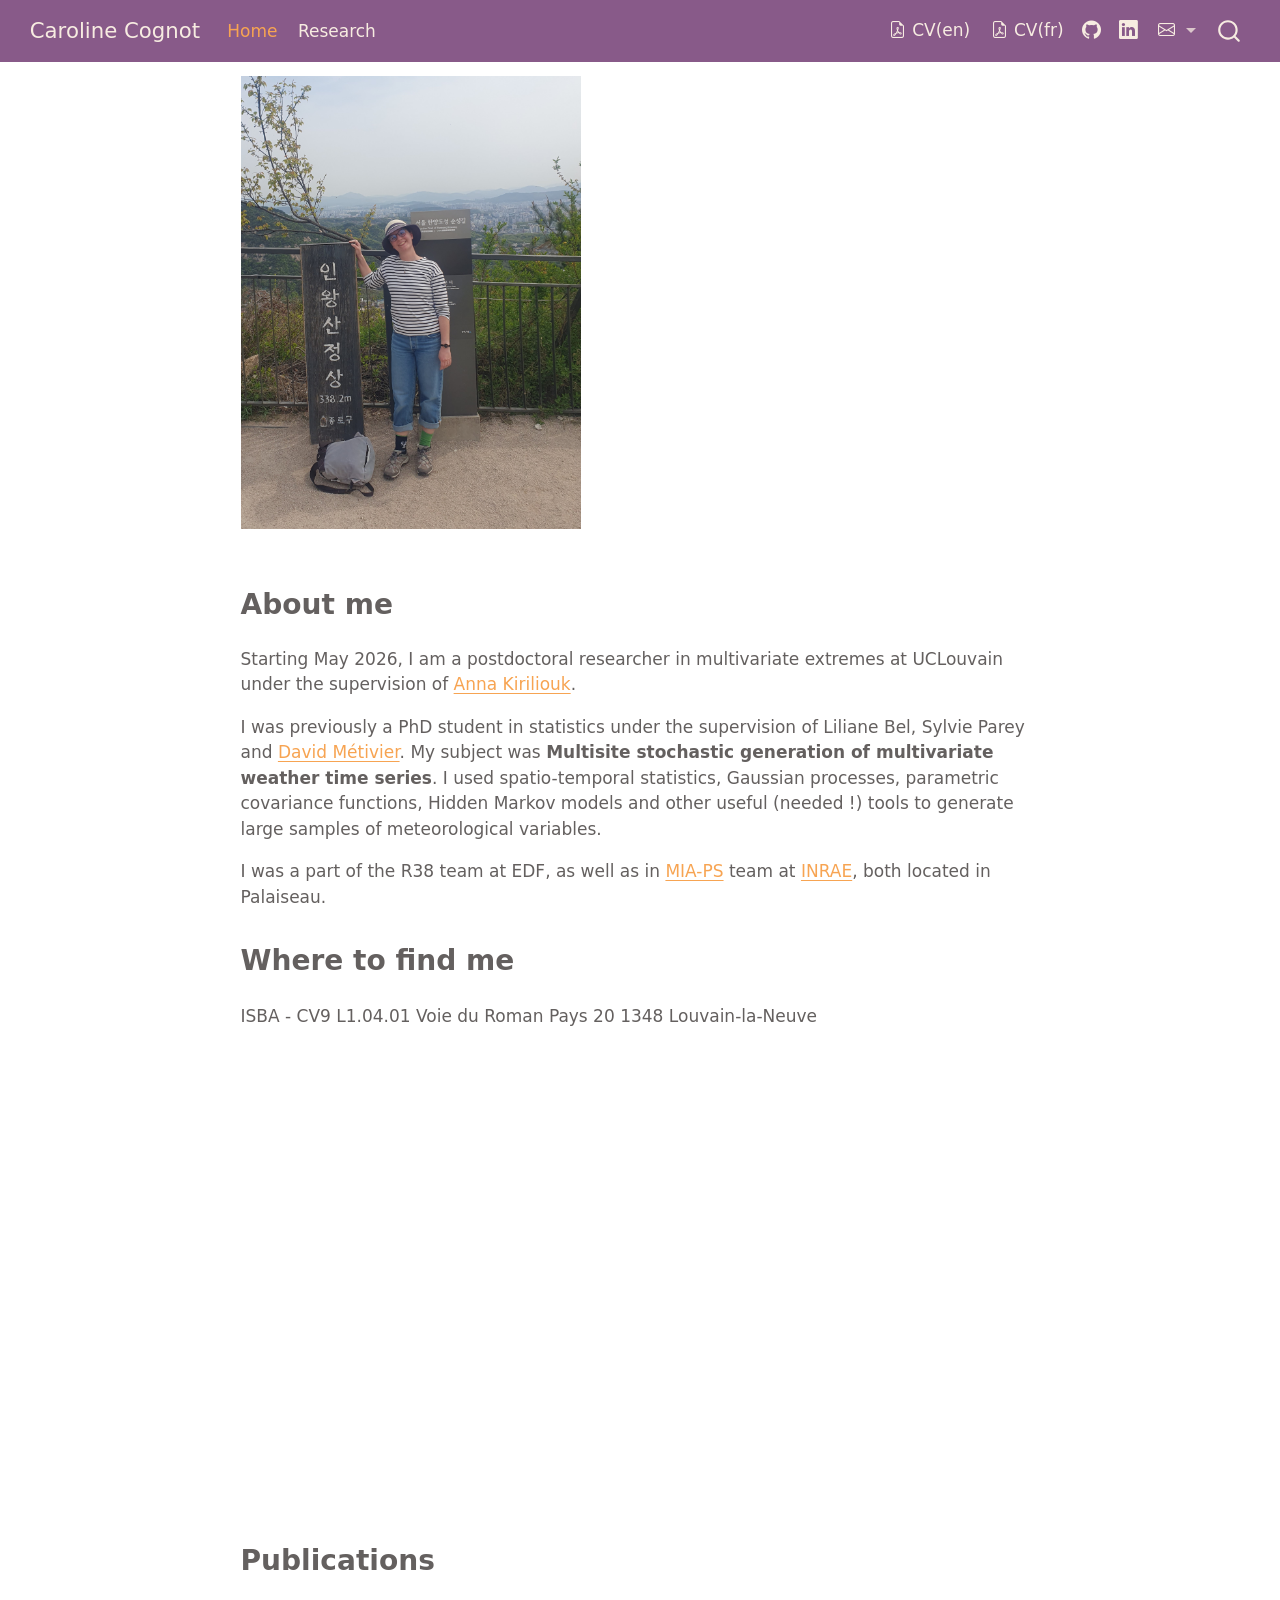
==== commit 84bfb40b: "up cv" ====
--- a/docs/index.html
+++ b/docs/index.html
@@ -6,7 +6,7 @@
 
 <meta name="viewport" content="width=device-width, initial-scale=1.0, user-scalable=yes">
 
-<meta name="google-site-verification" content="lfUF6rqq2snodnu4dtNjj6enfT_br6kmfORNQqDY_h0" />
+
 <title>Caroline Cognot</title>
 <style>
 /* Default styles provided by pandoc.
@@ -117,7 +117,12 @@
   <li class="nav-item">
     <a class="nav-link" href="./assets/CV_fev26.pdf" target="_blank"> <i class="bi bi-file-earmark-pdf" role="img">
 </i> 
-<span class="menu-text">CV</span></a>
+<span class="menu-text">CV(en)</span></a>
+  </li>  
+  <li class="nav-item">
+    <a class="nav-link" href="./assets/CV_nov26_fr.pdf" target="_blank"> <i class="bi bi-file-earmark-pdf" role="img">
+</i> 
+<span class="menu-text">CV(fr)</span></a>
   </li>  
   <li class="nav-item compact">
     <a class="nav-link" href="https://github.com/caroline-cognot" target="_blank"> <i class="bi bi-github" role="img">
@@ -173,14 +178,16 @@
 <p>ISBA - CV9 L1.04.01 Voie du Roman Pays 20 1348 Louvain-la-Neuve</p>
 <div class="cell">
 <div class="cell-output-display">
-<div class="leaflet html-widget html-fill-item" id="htmlwidget-7425fd6bdbe0468d7be2" style="width:100%;height:464px;"></div>
-<script type="application/json" data-for="htmlwidget-7425fd6bdbe0468d7be2">{"x":{"options":{"crs":{"crsClass":"L.CRS.EPSG3857","code":null,"proj4def":null,"projectedBounds":null,"options":{}}},"calls":[{"method":"addTiles","args":["https://{s}.tile.openstreetmap.org/{z}/{x}/{y}.png",null,null,{"minZoom":0,"maxZoom":18,"tileSize":256,"subdomains":"abc","errorTileUrl":"","tms":false,"noWrap":false,"zoomOffset":0,"zoomReverse":false,"opacity":1,"zIndex":1,"detectRetina":false,"attribution":"&copy; <a href=\"https://openstreetmap.org/copyright/\">OpenStreetMap<\/a>,  <a href=\"https://opendatacommons.org/licenses/odbl/\">ODbL<\/a>"}]},{"method":"addMarkers","args":[50.66829,4.61443,null,null,null,{"interactive":true,"draggable":false,"keyboard":true,"title":"","alt":"","zIndexOffset":0,"opacity":1,"riseOnHover":false,"riseOffset":250},null,null,null,null,null,{"interactive":false,"permanent":false,"direction":"auto","opacity":1,"offset":[0,0],"textsize":"10px","textOnly":false,"className":"","sticky":true},null]}],"limits":{"lat":[50.66829,50.66829],"lng":[4.61443,4.61443]}},"evals":[],"jsHooks":[]}</script>
+<div class="leaflet html-widget html-fill-item" id="htmlwidget-b613ffe9b4b5ee223f9d" style="width:100%;height:464px;"></div>
+<script type="application/json" data-for="htmlwidget-b613ffe9b4b5ee223f9d">{"x":{"options":{"crs":{"crsClass":"L.CRS.EPSG3857","code":null,"proj4def":null,"projectedBounds":null,"options":{}}},"calls":[{"method":"addTiles","args":["https://{s}.tile.openstreetmap.org/{z}/{x}/{y}.png",null,null,{"minZoom":0,"maxZoom":18,"tileSize":256,"subdomains":"abc","errorTileUrl":"","tms":false,"noWrap":false,"zoomOffset":0,"zoomReverse":false,"opacity":1,"zIndex":1,"detectRetina":false,"attribution":"&copy; <a href=\"https://openstreetmap.org/copyright/\">OpenStreetMap<\/a>,  <a href=\"https://opendatacommons.org/licenses/odbl/\">ODbL<\/a>"}]},{"method":"addMarkers","args":[50.66829,4.61443,null,null,null,{"interactive":true,"draggable":false,"keyboard":true,"title":"","alt":"","zIndexOffset":0,"opacity":1,"riseOnHover":false,"riseOffset":250},null,null,null,null,null,{"interactive":false,"permanent":false,"direction":"auto","opacity":1,"offset":[0,0],"textsize":"10px","textOnly":false,"className":"","sticky":true},null]}],"limits":{"lat":[50.66829,50.66829],"lng":[4.61443,4.61443]}},"evals":[],"jsHooks":[]}</script>
 </div>
 </div>
 </section>
 <section id="publications" class="level2">
 <h2 data-anchor-id="publications">Publications</h2>
-<p><iframe width="800" height="800" name="iframe-field_my_publications-572" id="iframe-field_my_publications-572" title="Publications" allow="accelerometer;autoplay;camera;encrypted-media;geolocation;gyroscope;microphone;payment;picture-in-picture" src="https://haltools.archives-ouvertes.fr/Public/afficheRequetePubli.php?auteur_exp=Caroline%2C+Cognot&amp;CB_auteur=oui&amp;CB_titre=oui&amp;CB_identifiant=oui&amp;CB_article=oui&amp;CB_DOI=oui&amp;CB_pubmedId=oui&amp;CB_resume=oui&amp;CB_Resume_court=oui&amp;CB_typdoc=oui&amp;CB_audience=oui&amp;langue=Anglais&amp;tri_exp=annee_publi&amp;tri_exp2=typdoc&amp;tri_exp3=date_publi&amp;ordre_aff=TA&amp;CB_rubriqueDiv=oui&amp;Fen=Aff&amp;css=https://mia-ps.inrae.fr/sites/default/files/documents/publications/css/VisuRubriqueEncadre.css"> Your browser does not support iframes, but you can visit <a href="https://haltools.archives-ouvertes.fr/Public/afficheRequetePubli.php?auteur_exp=Caroline%2C+Cognot&amp;CB_auteur=oui&amp;CB_titre=oui&amp;CB_identifiant=oui&amp;CB_article=oui&amp;CB_DOI=oui&amp;CB_pubmedId=oui&amp;CB_resume=oui&amp;CB_Resume_court=oui&amp;CB_typdoc=oui&amp;CB_audience=oui&amp;langue=Anglais&amp;tri_exp=annee_publi&amp;tri_exp2=typdoc&amp;tri_exp3=date_publi&amp;ordre_aff=TA&amp;CB_rubriqueDiv=oui&amp;Fen=Aff&amp;css=https://mia-ps.inrae.fr/sites/default/files/documents/publications/css/VisuRubriqueEncadre.css">Publications</a> </iframe></p>
+<iframe width="800" height="800" name="iframe-field_my_publications-572" id="iframe-field_my_publications-572" title="Publications" allow="accelerometer;autoplay;camera;encrypted-media;geolocation;gyroscope;microphone;payment;picture-in-picture" src="https://haltools.archives-ouvertes.fr/Public/afficheRequetePubli.php?auteur_exp=Caroline%2C+Cognot&amp;CB_auteur=oui&amp;CB_titre=oui&amp;CB_identifiant=oui&amp;CB_article=oui&amp;CB_DOI=oui&amp;CB_pubmedId=oui&amp;CB_resume=oui&amp;CB_Resume_court=oui&amp;CB_typdoc=oui&amp;CB_audience=oui&amp;langue=Anglais&amp;tri_exp=annee_publi&amp;tri_exp2=typdoc&amp;tri_exp3=date_publi&amp;ordre_aff=TA&amp;CB_rubriqueDiv=oui&amp;Fen=Aff&amp;css=https://mia-ps.inrae.fr/sites/default/files/documents/publications/css/VisuRubriqueEncadre.css">
+<p>Your browser does not support iframes, but you can visit <a href="https://haltools.archives-ouvertes.fr/Public/afficheRequetePubli.php?auteur_exp=Caroline%2C+Cognot&amp;CB_auteur=oui&amp;CB_titre=oui&amp;CB_identifiant=oui&amp;CB_article=oui&amp;CB_DOI=oui&amp;CB_pubmedId=oui&amp;CB_resume=oui&amp;CB_Resume_court=oui&amp;CB_typdoc=oui&amp;CB_audience=oui&amp;langue=Anglais&amp;tri_exp=annee_publi&amp;tri_exp2=typdoc&amp;tri_exp3=date_publi&amp;ordre_aff=TA&amp;CB_rubriqueDiv=oui&amp;Fen=Aff&amp;css=https://mia-ps.inrae.fr/sites/default/files/documents/publications/css/VisuRubriqueEncadre.css">Publications</a></p>
+</iframe>
 
 
 </section>
